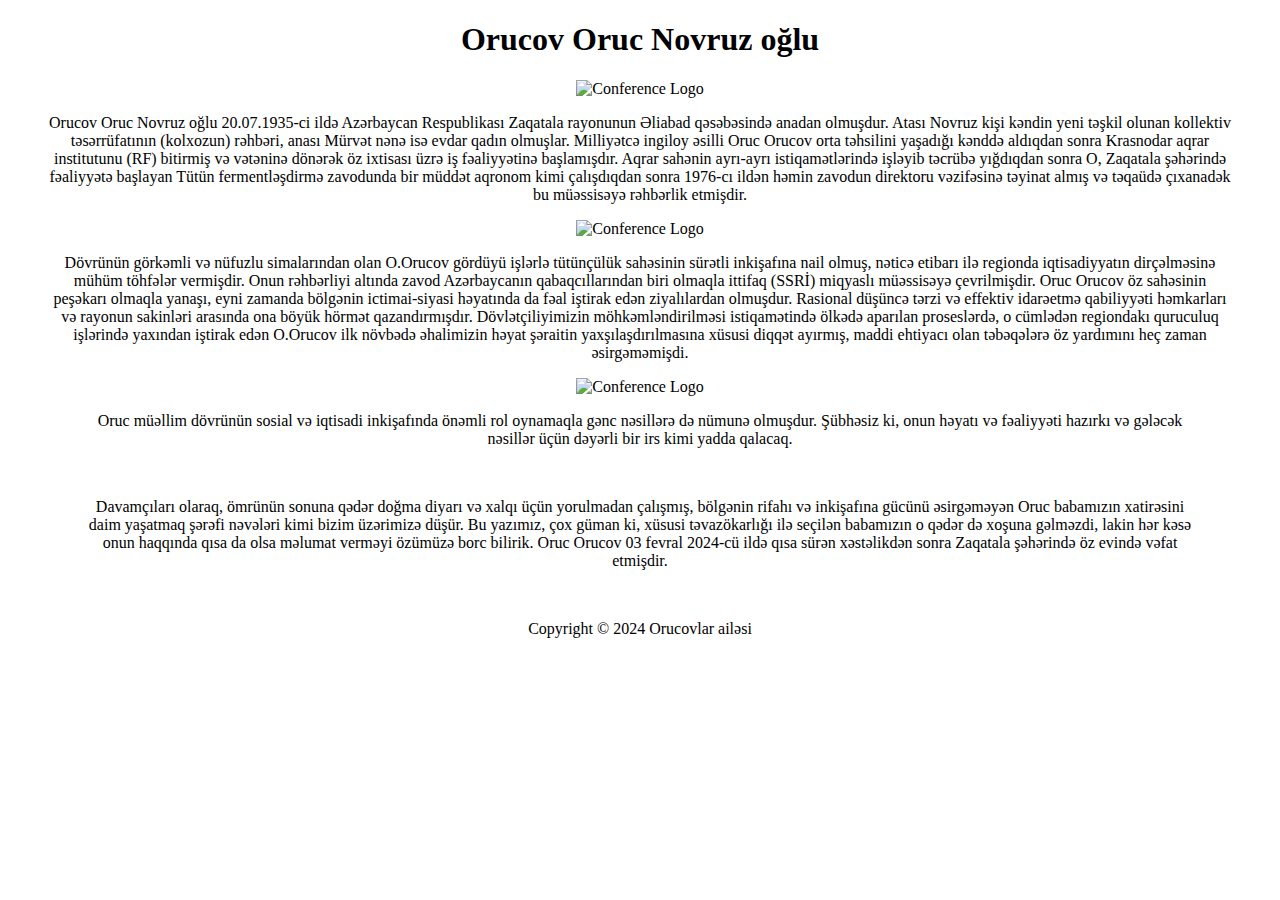
==== index.html @ 4a080f39 "Add files via upload" ====
<!DOCTYPE html>
<html>
  <head>
    <meta charset="utf-8">
    <title>Orucov Oruc haqqında</title>
  </head>
  <body>
    <header>
      <center><h1>Orucov Oruc Novruz oğlu</h1></center>
      </header>
      <main>
        <center>
          <div class="image-container">     
            <img 
            src="static\images\454d9b42-d26a-4f6b-bd73-a37a8966b417.jpeg" 
            alt="Conference Logo" 
            width=500
            text-align="center"/>
          </div>
          <blockquote>
            <p>
              Orucov Oruc Novruz oğlu 20.07.1935-ci ildə Azərbaycan Respublikası 
              Zaqatala rayonunun Əliabad qəsəbəsində anadan olmuşdur. Atası Novruz 
              kişi kəndin yeni təşkil olunan kollektiv təsərrüfatının (kolxozun) rəhbəri, 
              anası Mürvət nənə isə evdar qadın olmuşlar. Milliyətcə ingiloy əsilli Oruc Orucov 
              orta təhsilini yaşadığı kənddə aldıqdan sonra Krasnodar aqrar institutunu (RF) 
              bitirmiş və vətəninə dönərək öz ixtisası üzrə iş fəaliyyətinə başlamışdır. 
              Aqrar sahənin ayrı-ayrı istiqamətlərində işləyib təcrübə yığdıqdan sonra O, 
              Zaqatala şəhərində fəaliyyətə başlayan Tütün fermentləşdirmə zavodunda bir 
              müddət aqronom kimi çalışdıqdan sonra 1976-cı ildən həmin zavodun direktoru 
              vəzifəsinə təyinat almış və təqaüdə çıxanadək bu müəssisəyə rəhbərlik etmişdir.
            </p>
          </blockquote>
          <div class="image-container">     
            <img 
            src="static\images\a89a5c15-74bf-439f-a010-922390c32d6f.jpeg" 
            alt="Conference Logo" 
            width=500
            text-align="center"/>
          </div>
          <blockquote>
            <p>
              Dövrünün görkəmli və nüfuzlu simalarından olan O.Orucov gördüyü işlərlə tütünçülük sahəsinin sürətli 
              inkişafına nail olmuş, nəticə etibarı ilə regionda iqtisadiyyatın dirçəlməsinə mühüm töhfələr vermişdir. 
              Onun rəhbərliyi altında zavod Azərbaycanın qabaqcıllarından biri olmaqla ittifaq (SSRİ) miqyaslı müəssisəyə 
              çevrilmişdir. Oruc Orucov öz sahəsinin peşəkarı olmaqla yanaşı, eyni zamanda bölgənin ictimai-siyasi həyatında 
              da fəal iştirak edən ziyalılardan olmuşdur. Rasional düşüncə tərzi və effektiv idarəetmə qabiliyyəti həmkarları 
              və rayonun sakinləri arasında ona böyük hörmət qazandırmışdır. Dövlətçiliyimizin möhkəmləndirilməsi istiqamətində 
              ölkədə aparılan proseslərdə, o cümlədən regiondakı quruculuq işlərində yaxından iştirak edən O.Orucov ilk növbədə 
              əhalimizin həyat şəraitin yaxşılaşdırılmasına xüsusi diqqət ayırmış, maddi ehtiyacı olan təbəqələrə öz yardımını 
              heç zaman əsirgəməmişdi.
            </p>
            <div class="image-container">     
              <img 
              src="static\images\1daa8fd8-48c0-4377-b937-61e31418eb5f.jpeg" 
              alt="Conference Logo" 
              width=500
              text-align="center"/>
            </div>
            <blockquote>
              <p>
                Oruc müəllim dövrünün sosial və iqtisadi inkişafında önəmli rol oynamaqla gənc nəsillərə də nümunə olmuşdur. 
                Şübhəsiz ki, onun həyatı və fəaliyyəti hazırkı və gələcək nəsillər üçün dəyərli bir irs kimi yadda qalacaq.
              </p>
              <br>
              <p>
                Davamçıları olaraq, ömrünün sonuna qədər doğma diyarı və xalqı üçün yorulmadan çalışmış, bölgənin rifahı və 
                inkişafına gücünü əsirgəməyən Oruc babamızın xatirəsini daim yaşatmaq şərəfi nəvələri kimi bizim üzərimizə düşür. 
                Bu yazımız, çox güman ki, xüsusi təvazökarlığı ilə seçilən babamızın o qədər də xoşuna gəlməzdi, lakin hər kəsə 
                onun haqqında qısa da olsa məlumat verməyi özümüzə borc bilirik. Oruc Orucov 03 fevral 2024-cü ildə qısa sürən 
                xəstəlikdən sonra Zaqatala şəhərində öz evində vəfat etmişdir. 
              </p>
          </blockquote>
      </center>
      </main>
      <br>
      <footer>
      <center><p>Copyright © 2024 Orucovlar ailəsi</p></center>
      </footer>
  </body>
</html>
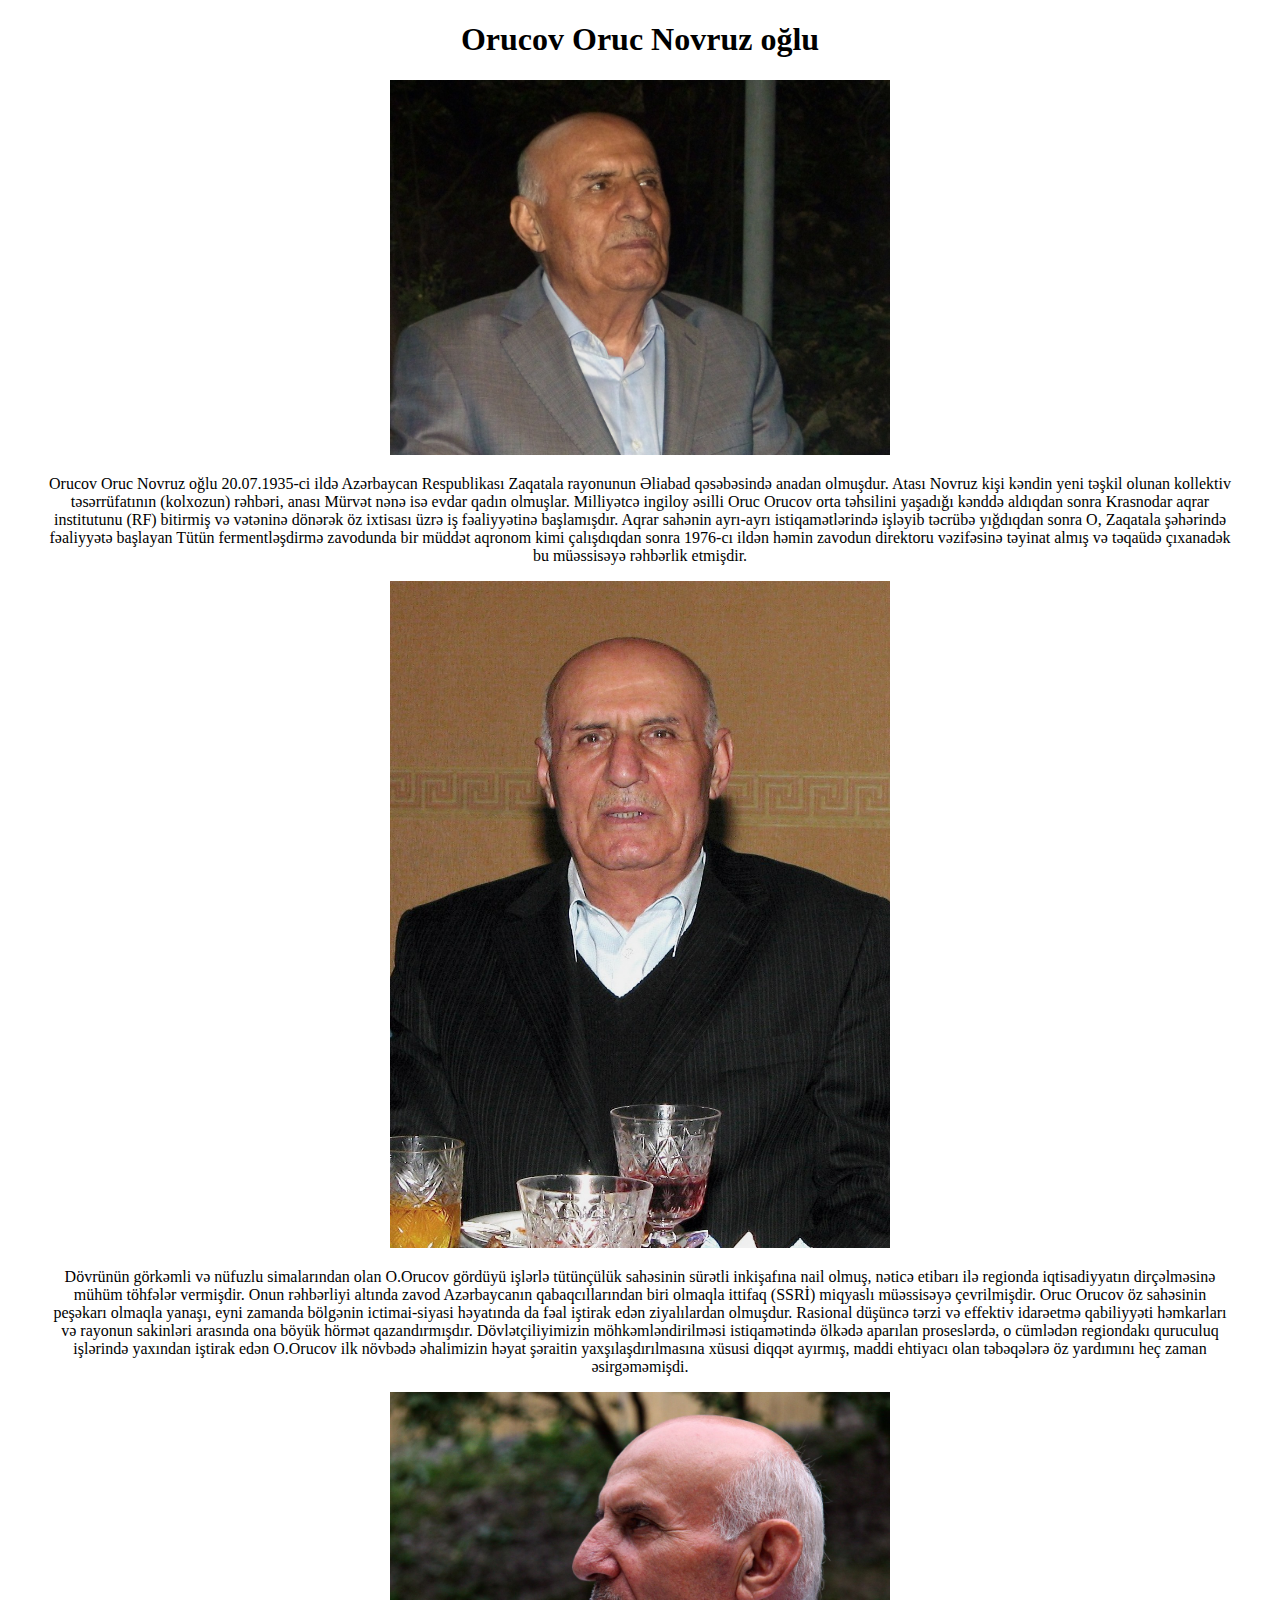
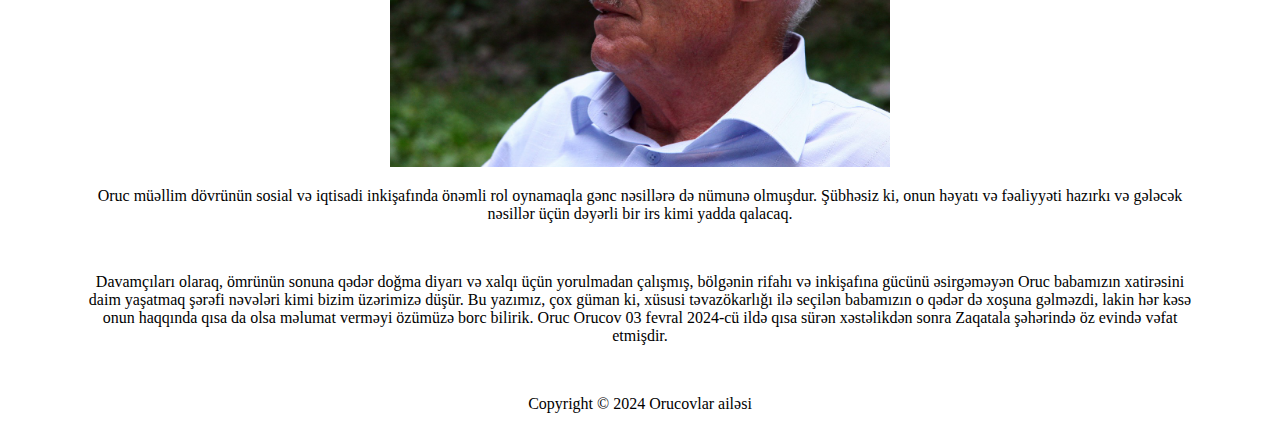
==== commit 3d8de1d4: "Changed content" ====
--- a/index.html
+++ b/index.html
@@ -9,14 +9,12 @@
       <center><h1>Orucov Oruc Novruz oğlu</h1></center>
       </header>
       <main>
-        <center>
-          <div class="image-container">     
+        <center>   
             <img 
             src="static\images\454d9b42-d26a-4f6b-bd73-a37a8966b417.jpeg" 
             alt="Conference Logo" 
             width=500
             text-align="center"/>
-          </div>
           <blockquote>
             <p>
               Orucov Oruc Novruz oğlu 20.07.1935-ci ildə Azərbaycan Respublikası 
@@ -30,14 +28,12 @@
               müddət aqronom kimi çalışdıqdan sonra 1976-cı ildən həmin zavodun direktoru 
               vəzifəsinə təyinat almış və təqaüdə çıxanadək bu müəssisəyə rəhbərlik etmişdir.
             </p>
-          </blockquote>
-          <div class="image-container">     
+          </blockquote>  
             <img 
             src="static\images\a89a5c15-74bf-439f-a010-922390c32d6f.jpeg" 
             alt="Conference Logo" 
             width=500
             text-align="center"/>
-          </div>
           <blockquote>
             <p>
               Dövrünün görkəmli və nüfuzlu simalarından olan O.Orucov gördüyü işlərlə tütünçülük sahəsinin sürətli 
@@ -49,14 +45,12 @@
               ölkədə aparılan proseslərdə, o cümlədən regiondakı quruculuq işlərində yaxından iştirak edən O.Orucov ilk növbədə 
               əhalimizin həyat şəraitin yaxşılaşdırılmasına xüsusi diqqət ayırmış, maddi ehtiyacı olan təbəqələrə öz yardımını 
               heç zaman əsirgəməmişdi.
-            </p>
-            <div class="image-container">     
+            </p>    
               <img 
               src="static\images\1daa8fd8-48c0-4377-b937-61e31418eb5f.jpeg" 
               alt="Conference Logo" 
               width=500
               text-align="center"/>
-            </div>
             <blockquote>
               <p>
                 Oruc müəllim dövrünün sosial və iqtisadi inkişafında önəmli rol oynamaqla gənc nəsillərə də nümunə olmuşdur. 
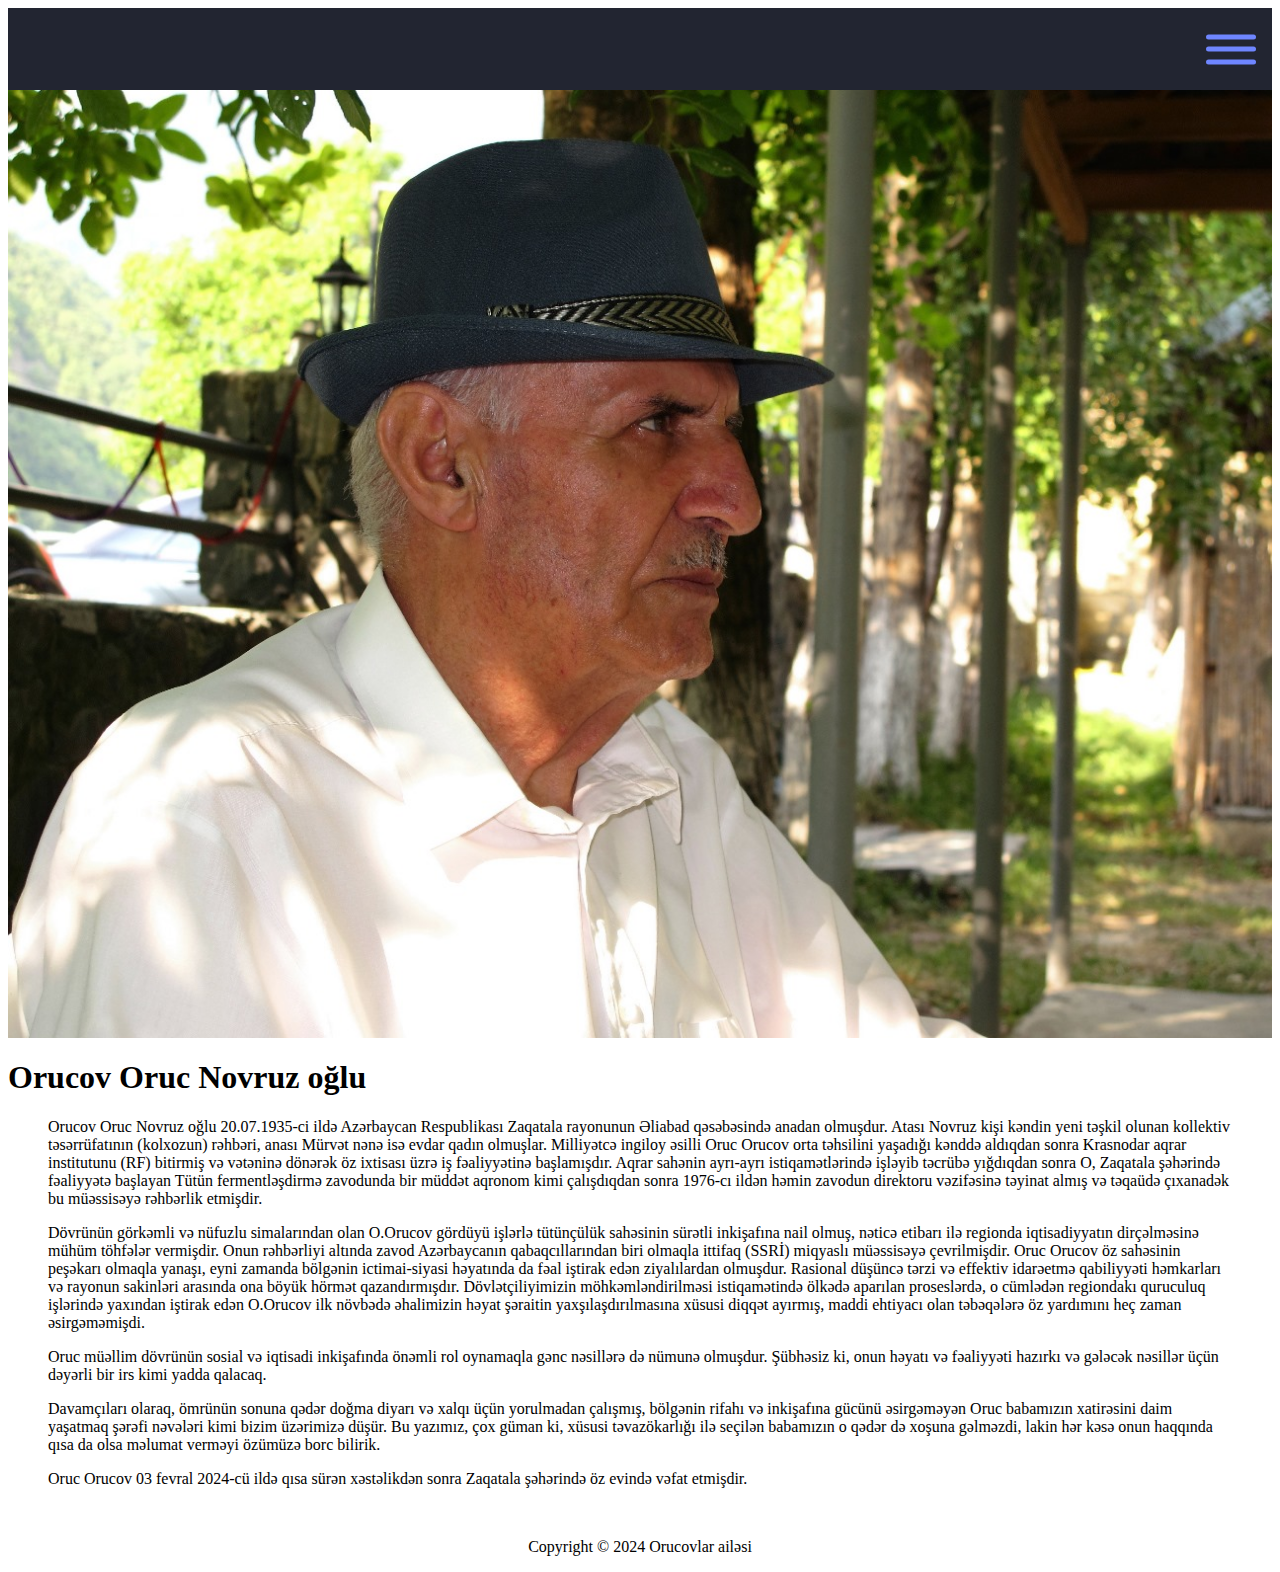
==== commit 5a594f21: "Formatted main page" ====
--- a/index.html
+++ b/index.html
@@ -1,75 +1,92 @@
 <!DOCTYPE html>
 <html>
+
   <head>
     <meta charset="utf-8">
-    <title>Orucov Oruc haqqında</title>
+    <link rel="stylesheet" type= "text/css" href="static\styles\style.css" /> 
+    <title>Galereya</title>
+    <style> 
+      .resizable-image { 
+          max-width: 100%; 
+          max-height: 50%; 
+          display: block; 
+          margin: auto; 
+      } 
+  </style> 
   </head>
+
   <body>
     <header>
-      <center><h1>Orucov Oruc Novruz oğlu</h1></center>
+      <nav>
+        <div class = "off-screen-menu">
+          <ul style="list-style-type:none;">
+            <li>
+              <a href="index.html" class="nav-link" style="color:white">Haqqında</a>
+            </li>
+            <li>
+              <a href="in_memory.html" class="nav-link" style="color:white">Nəvələrindən</a>
+            </li>
+            <li>
+              <a href="gallery.html" class="nav-link" style="color:white">Galereya</a>
+            </li>
+          </ul>
+        </div>
+        <div class = "ham-menu">
+          <span></span>
+          <span></span>
+          <span></span>
+        </div>
+     
+      </nav>
       </header>
-      <main>
-        <center>   
-            <img 
-            src="static\images\454d9b42-d26a-4f6b-bd73-a37a8966b417.jpeg" 
-            alt="Conference Logo" 
-            width=500
-            text-align="center"/>
-          <blockquote>
-            <p>
-              Orucov Oruc Novruz oğlu 20.07.1935-ci ildə Azərbaycan Respublikası 
-              Zaqatala rayonunun Əliabad qəsəbəsində anadan olmuşdur. Atası Novruz 
-              kişi kəndin yeni təşkil olunan kollektiv təsərrüfatının (kolxozun) rəhbəri, 
-              anası Mürvət nənə isə evdar qadın olmuşlar. Milliyətcə ingiloy əsilli Oruc Orucov 
-              orta təhsilini yaşadığı kənddə aldıqdan sonra Krasnodar aqrar institutunu (RF) 
-              bitirmiş və vətəninə dönərək öz ixtisası üzrə iş fəaliyyətinə başlamışdır. 
-              Aqrar sahənin ayrı-ayrı istiqamətlərində işləyib təcrübə yığdıqdan sonra O, 
-              Zaqatala şəhərində fəaliyyətə başlayan Tütün fermentləşdirmə zavodunda bir 
-              müddət aqronom kimi çalışdıqdan sonra 1976-cı ildən həmin zavodun direktoru 
-              vəzifəsinə təyinat almış və təqaüdə çıxanadək bu müəssisəyə rəhbərlik etmişdir.
-            </p>
-          </blockquote>  
-            <img 
-            src="static\images\a89a5c15-74bf-439f-a010-922390c32d6f.jpeg" 
-            alt="Conference Logo" 
-            width=500
-            text-align="center"/>
-          <blockquote>
-            <p>
-              Dövrünün görkəmli və nüfuzlu simalarından olan O.Orucov gördüyü işlərlə tütünçülük sahəsinin sürətli 
-              inkişafına nail olmuş, nəticə etibarı ilə regionda iqtisadiyyatın dirçəlməsinə mühüm töhfələr vermişdir. 
-              Onun rəhbərliyi altında zavod Azərbaycanın qabaqcıllarından biri olmaqla ittifaq (SSRİ) miqyaslı müəssisəyə 
-              çevrilmişdir. Oruc Orucov öz sahəsinin peşəkarı olmaqla yanaşı, eyni zamanda bölgənin ictimai-siyasi həyatında 
-              da fəal iştirak edən ziyalılardan olmuşdur. Rasional düşüncə tərzi və effektiv idarəetmə qabiliyyəti həmkarları 
-              və rayonun sakinləri arasında ona böyük hörmət qazandırmışdır. Dövlətçiliyimizin möhkəmləndirilməsi istiqamətində 
-              ölkədə aparılan proseslərdə, o cümlədən regiondakı quruculuq işlərində yaxından iştirak edən O.Orucov ilk növbədə 
-              əhalimizin həyat şəraitin yaxşılaşdırılmasına xüsusi diqqət ayırmış, maddi ehtiyacı olan təbəqələrə öz yardımını 
-              heç zaman əsirgəməmişdi.
-            </p>    
-              <img 
-              src="static\images\1daa8fd8-48c0-4377-b937-61e31418eb5f.jpeg" 
-              alt="Conference Logo" 
-              width=500
-              text-align="center"/>
-            <blockquote>
-              <p>
-                Oruc müəllim dövrünün sosial və iqtisadi inkişafında önəmli rol oynamaqla gənc nəsillərə də nümunə olmuşdur. 
-                Şübhəsiz ki, onun həyatı və fəaliyyəti hazırkı və gələcək nəsillər üçün dəyərli bir irs kimi yadda qalacaq.
-              </p>
-              <br>
-              <p>
-                Davamçıları olaraq, ömrünün sonuna qədər doğma diyarı və xalqı üçün yorulmadan çalışmış, bölgənin rifahı və 
-                inkişafına gücünü əsirgəməyən Oruc babamızın xatirəsini daim yaşatmaq şərəfi nəvələri kimi bizim üzərimizə düşür. 
-                Bu yazımız, çox güman ki, xüsusi təvazökarlığı ilə seçilən babamızın o qədər də xoşuna gəlməzdi, lakin hər kəsə 
-                onun haqqında qısa da olsa məlumat verməyi özümüzə borc bilirik. Oruc Orucov 03 fevral 2024-cü ildə qısa sürən 
-                xəstəlikdən sonra Zaqatala şəhərində öz evində vəfat etmişdir. 
-              </p>
-          </blockquote>
-      </center>
+      <main>    
+        <img 
+        src="static\images\bacf9294-5769-4ca2-ade6-b4ce9e9d612e.jpeg" 
+        alt="Oruj Orujov" 
+        style="width:100%"
+        class="resizable-image">
+        <h1><b>Orucov Oruc Novruz oğlu</b></h1>
+        <blockquote>
+          <p>
+            Orucov Oruc Novruz oğlu 20.07.1935-ci ildə Azərbaycan Respublikası 
+            Zaqatala rayonunun Əliabad qəsəbəsində anadan olmuşdur. Atası Novruz 
+            kişi kəndin yeni təşkil olunan kollektiv təsərrüfatının (kolxozun) rəhbəri, 
+            anası Mürvət nənə isə evdar qadın olmuşlar. Milliyətcə ingiloy əsilli Oruc Orucov 
+            orta təhsilini yaşadığı kənddə aldıqdan sonra Krasnodar aqrar institutunu (RF) 
+            bitirmiş və vətəninə dönərək öz ixtisası üzrə iş fəaliyyətinə başlamışdır. 
+            Aqrar sahənin ayrı-ayrı istiqamətlərində işləyib təcrübə yığdıqdan sonra O, 
+            Zaqatala şəhərində fəaliyyətə başlayan Tütün fermentləşdirmə zavodunda bir 
+            müddət aqronom kimi çalışdıqdan sonra 1976-cı ildən həmin zavodun direktoru 
+            vəzifəsinə təyinat almış və təqaüdə çıxanadək bu müəssisəyə rəhbərlik etmişdir.
+          </p>
+          <p>
+            Dövrünün görkəmli və nüfuzlu simalarından olan O.Orucov gördüyü işlərlə tütünçülük sahəsinin sürətli 
+            inkişafına nail olmuş, nəticə etibarı ilə regionda iqtisadiyyatın dirçəlməsinə mühüm töhfələr vermişdir. 
+            Onun rəhbərliyi altında zavod Azərbaycanın qabaqcıllarından biri olmaqla ittifaq (SSRİ) miqyaslı müəssisəyə 
+            çevrilmişdir. Oruc Orucov öz sahəsinin peşəkarı olmaqla yanaşı, eyni zamanda bölgənin ictimai-siyasi həyatında 
+            da fəal iştirak edən ziyalılardan olmuşdur. Rasional düşüncə tərzi və effektiv idarəetmə qabiliyyəti həmkarları 
+            və rayonun sakinləri arasında ona böyük hörmət qazandırmışdır. Dövlətçiliyimizin möhkəmləndirilməsi istiqamətində 
+            ölkədə aparılan proseslərdə, o cümlədən regiondakı quruculuq işlərində yaxından iştirak edən O.Orucov ilk növbədə 
+            əhalimizin həyat şəraitin yaxşılaşdırılmasına xüsusi diqqət ayırmış, maddi ehtiyacı olan təbəqələrə öz yardımını 
+            heç zaman əsirgəməmişdi.
+          </p>
+          <p>
+            Oruc müəllim dövrünün sosial və iqtisadi inkişafında önəmli rol oynamaqla gənc nəsillərə də nümunə olmuşdur. 
+            Şübhəsiz ki, onun həyatı və fəaliyyəti hazırkı və gələcək nəsillər üçün dəyərli bir irs kimi yadda qalacaq.
+          </p>
+          <p>
+            Davamçıları olaraq, ömrünün sonuna qədər doğma diyarı və xalqı üçün yorulmadan çalışmış, bölgənin rifahı və 
+            inkişafına gücünü əsirgəməyən Oruc babamızın xatirəsini daim yaşatmaq şərəfi nəvələri kimi bizim üzərimizə düşür. 
+            Bu yazımız, çox güman ki, xüsusi təvazökarlığı ilə seçilən babamızın o qədər də xoşuna gəlməzdi, lakin hər kəsə 
+            onun haqqında qısa da olsa məlumat verməyi özümüzə borc bilirik. 
+          </p>
+          <p>Oruc Orucov 03 fevral 2024-cü ildə qısa sürən xəstəlikdən sonra Zaqatala şəhərində öz evində vəfat etmişdir. </p>
+        </blockquote>
       </main>
       <br>
       <footer>
       <center><p>Copyright © 2024 Orucovlar ailəsi</p></center>
       </footer>
   </body>
+  <script type="text/javascript" src="dynamic\selectFromMenu.js"></script>   
 </html>